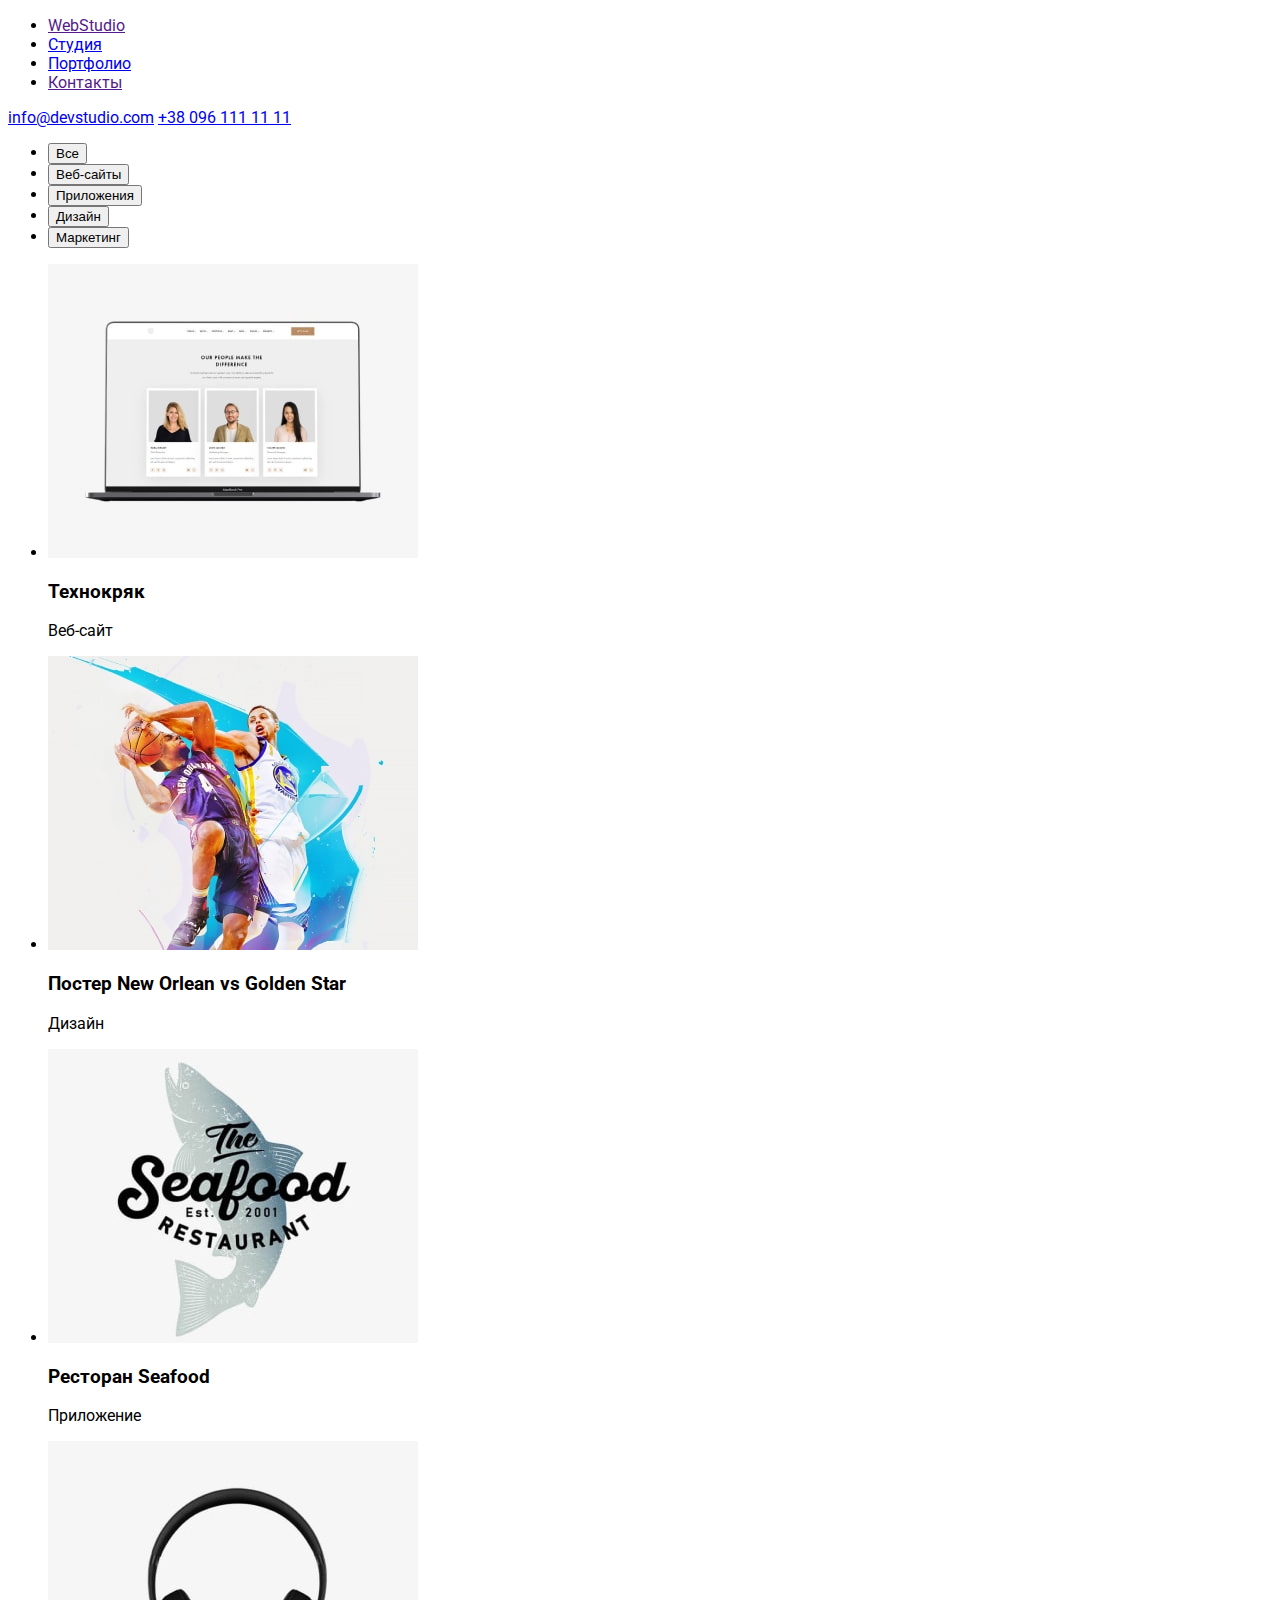
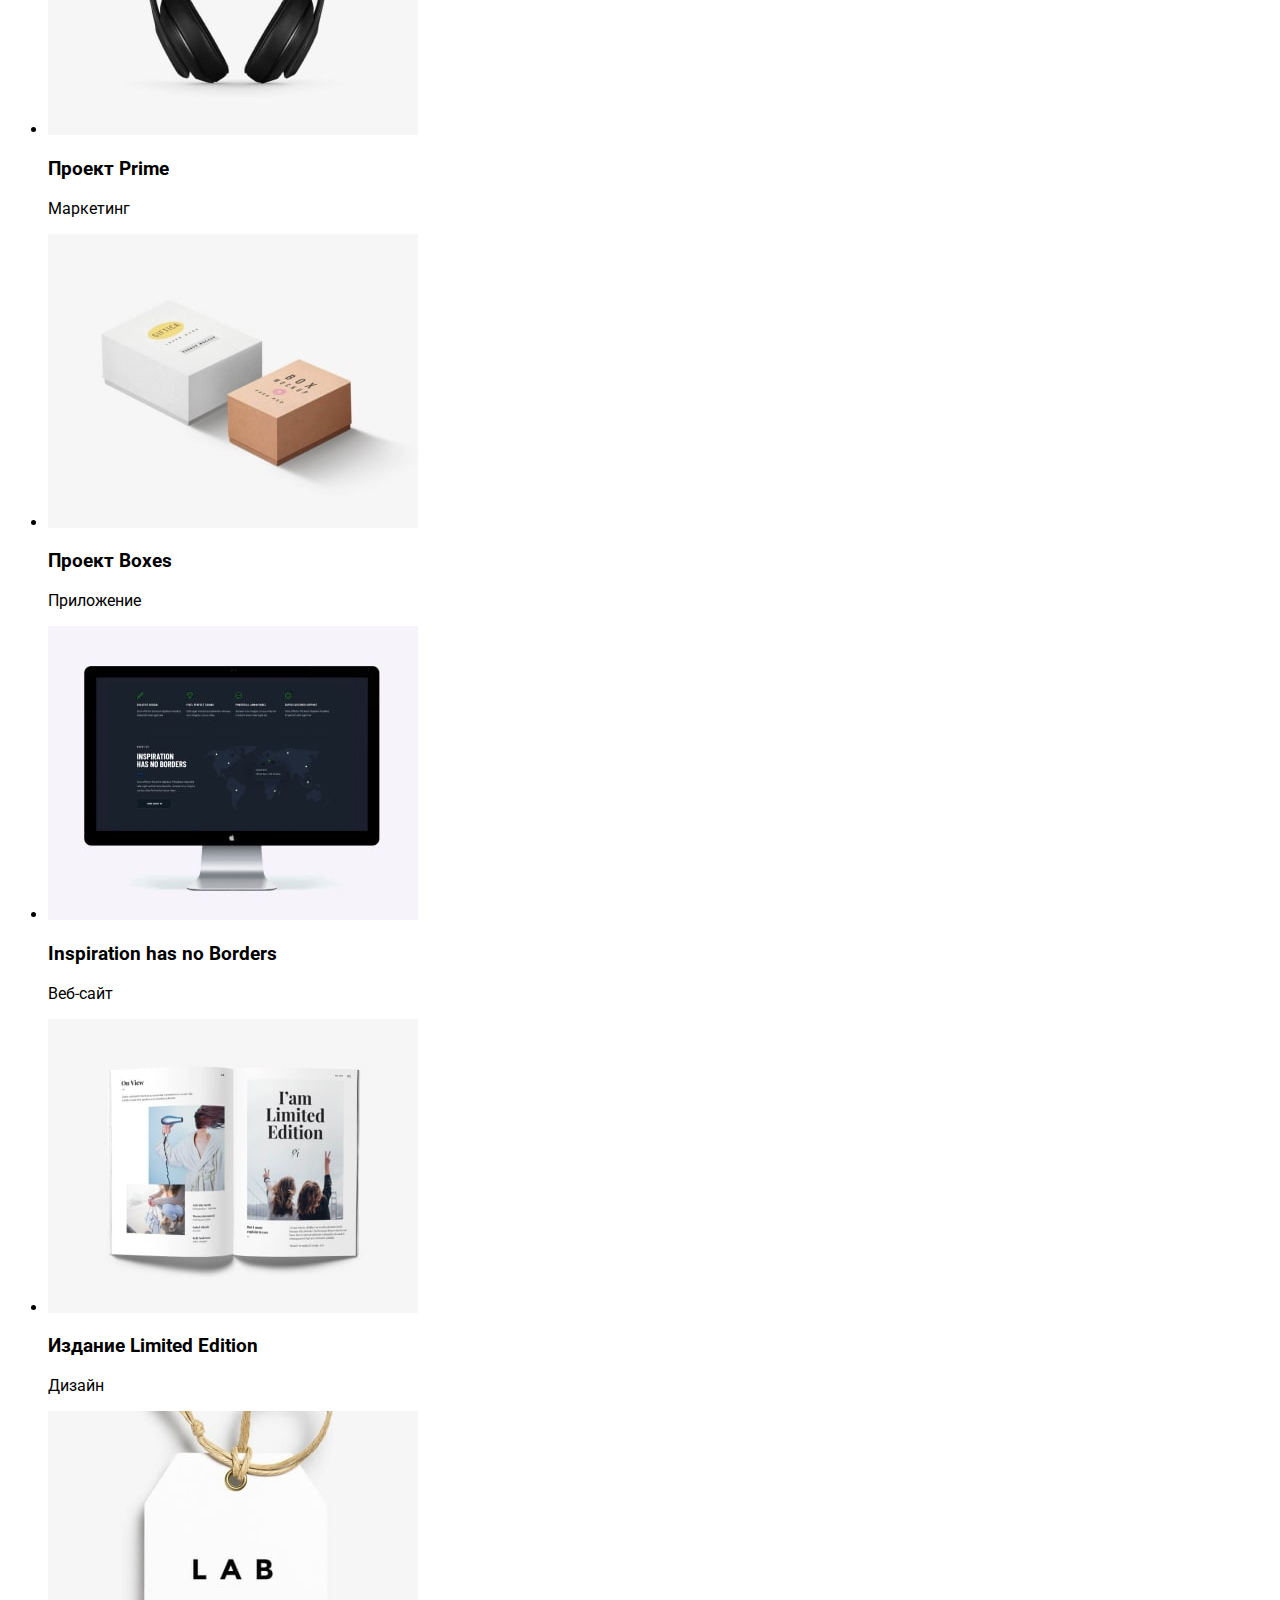
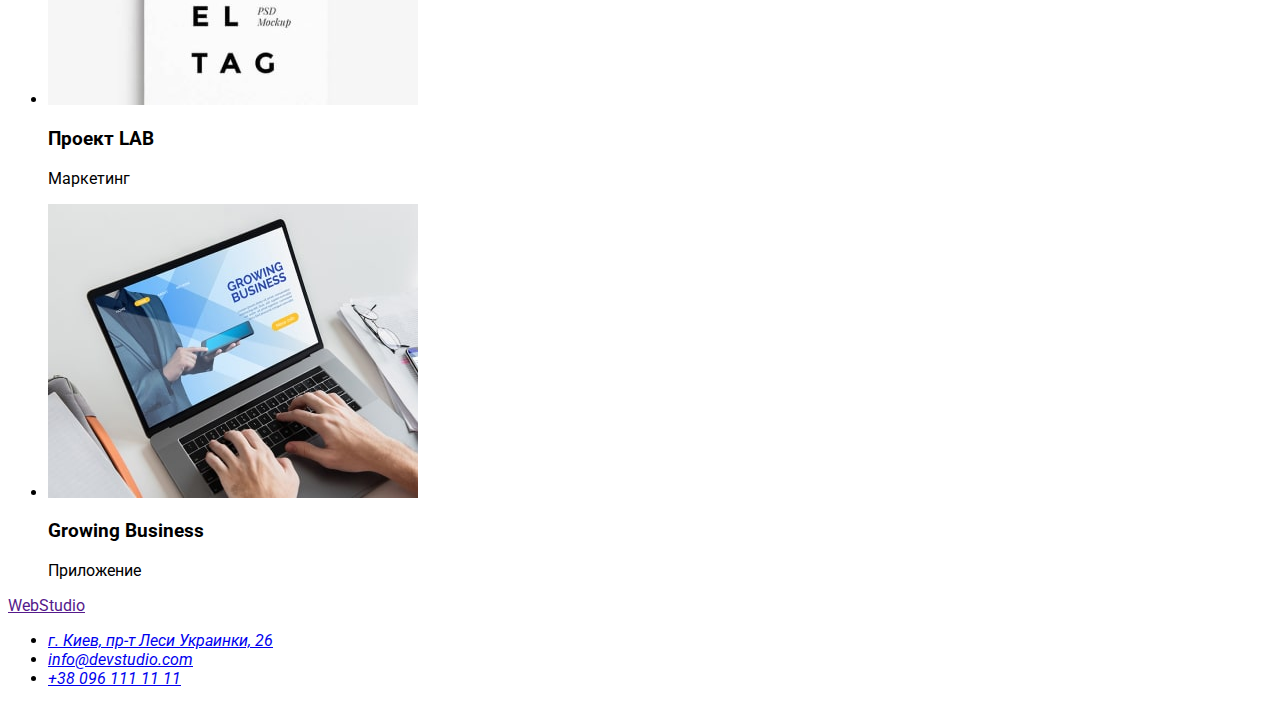
==== portfolio.html @ f27318af "Друга домашка" ====
<!DOCTYPE html>
<html lang="ru">
<head>
    <meta charset="UTF-8">
    <meta http-equiv="X-UA-Compatible" content="IE=edge">
    <meta name="viewport" content="width=device-width, initial-scale=1.0">
    <link rel="preconnect" href="https://fonts.googleapis.com">
    <link rel="preconnect" href="https://fonts.gstatic.com" crossorigin>
    <link
        href="https://fonts.googleapis.com/css2?family=Montserrat:wght@400;700&family=Roboto:wght@400;500;700;900&display=swap"
        rel="stylesheet">
    <title>Portfolio</title>
    <link rel="stylesheet" href="./css/style.css">
</head>
<body>
    <!--Шапка сайта-->
    <header class="header">
        <nav class="header-nav">
            <ul class="header-list">
                <li class="header-item"><a href="" lang="en" class="header-link">WebStudio</a></li>
                <li class="header-item"><a href="./index.html" class="header-link">Студия</a></li>
                <li class="header-item"><a href="./portfolio.html" class="header-link">Портфолио</a></li>
                <li class="header-item"><a href="" class="header-link">Контакты</a></li>
            </ul>
        </nav>
        <a class="header-mail" href="mailto:info@devstudio.com">info@devstudio.com</a>
        <a class="header-tel" href="tel:+380961111111">+38 096 111 11 11</a>
    </header>
    <main>
        <section>
            <ul>
                <li>
                    <button type="button">Все</button>
                </li>
                <li>
                    <button type="button">Веб-сайты</button>
                </li>
                <li>
                    <button type="button">Приложения</button>
                </li>
                <li>
                    <button type="button">Дизайн</button>
                </li>
                <li>
                    <button type="button">Маркетинг</button>
                </li>
            </ul>
        </section>
        <section>
            <ul>
                <li>
                    <img src="./images/img8.jpg" alt="" width="370px" height="294px">
                    <h3>Технокряк</h3>
                    <p>Веб-сайт</p>
                </li>
                <li>
                    <img src="./images/img9.jpg" alt="" width="370px" height="294px">
                    <h3>Постер New Orlean vs Golden Star</h3>
                    <p>Дизайн</p>
                </li>
                <li>
                    <img src="./images/img10.jpg" alt="" width="370px" height="294px">
                    <h3>Ресторан Seafood</h3>
                    <p>Приложение</p>
                </li>
                <li>
                    <img src="./images/img11.jpg" alt="" width="370px" height="294px">
                    <h3>Проект Prime</h3>
                    <p>Маркетинг</p>
                </li>
                <li>
                    <img src="./images/img13.jpg" alt="" width="370px" height="294px">
                    <h3>Проект Boxes</h3>
                    <p>Приложение</p>
                </li>
                <li>
                    <img src="./images/img14.jpg" alt="" width="370px" height="294px">
                    <h3>Inspiration has no Borders</h3>
                    <p>Веб-сайт</p>
                </li>
                <li>
                    <img src="./images/img15.jpg" alt="" width="370px" height="294px">
                    <h3>Издание Limited Edition</h3>
                    <p>Дизайн</p>
                </li>
                <li>
                    <img src="./images/img16.jpg" alt="" width="370px" height="294px">
                    <h3>Проект LAB</h3>
                    <p>Маркетинг</p>
                </li>
                <li>
                    <img src="./images/img17.jpg" alt="" width="370px" height="294px">
                    <h3>Growing Business</h3>
                    <p>Приложение</p>
                </li>
            </ul>
        </section>

    </main>
    


    <footer>
        <a href="" lang="en">WebStudio</a>
        <address>
            <ul>
                <li><a href="https://goo.gl/maps/RggWu3k9mETqc1mK9" target="_blank" rel="noopener nofollow noreferrer">г.
                        Киев, пр-т Леси Украинки, 26</a></li>
                <li><a href="mailto:info@devstudio.com">info@devstudio.com</a></li>
                <li><a href="tel:+380961111111">+38 096 111 11 11</a></li>
            </ul>
        </address>
    </footer>
</body>
</html>
---- css/style.css ----
body {
    font-family: 'Roboto',
    sans-serif;
}
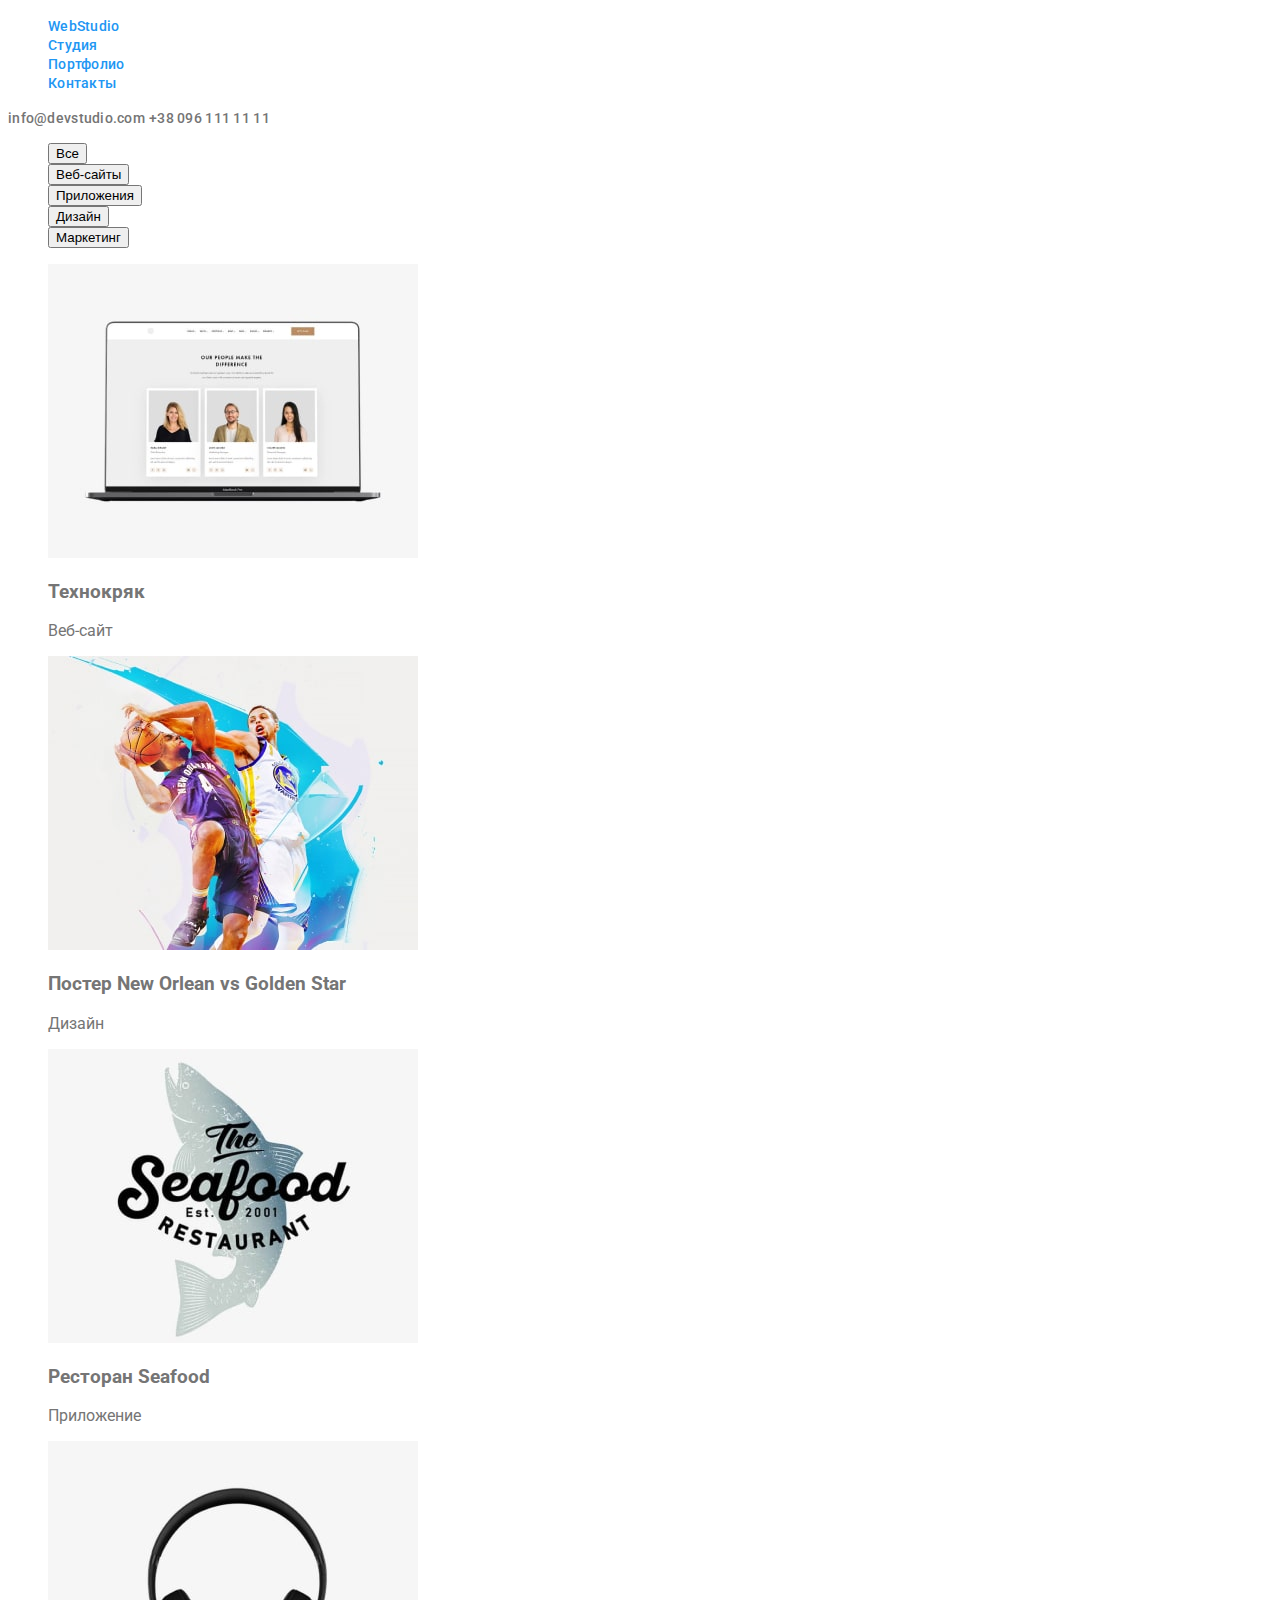
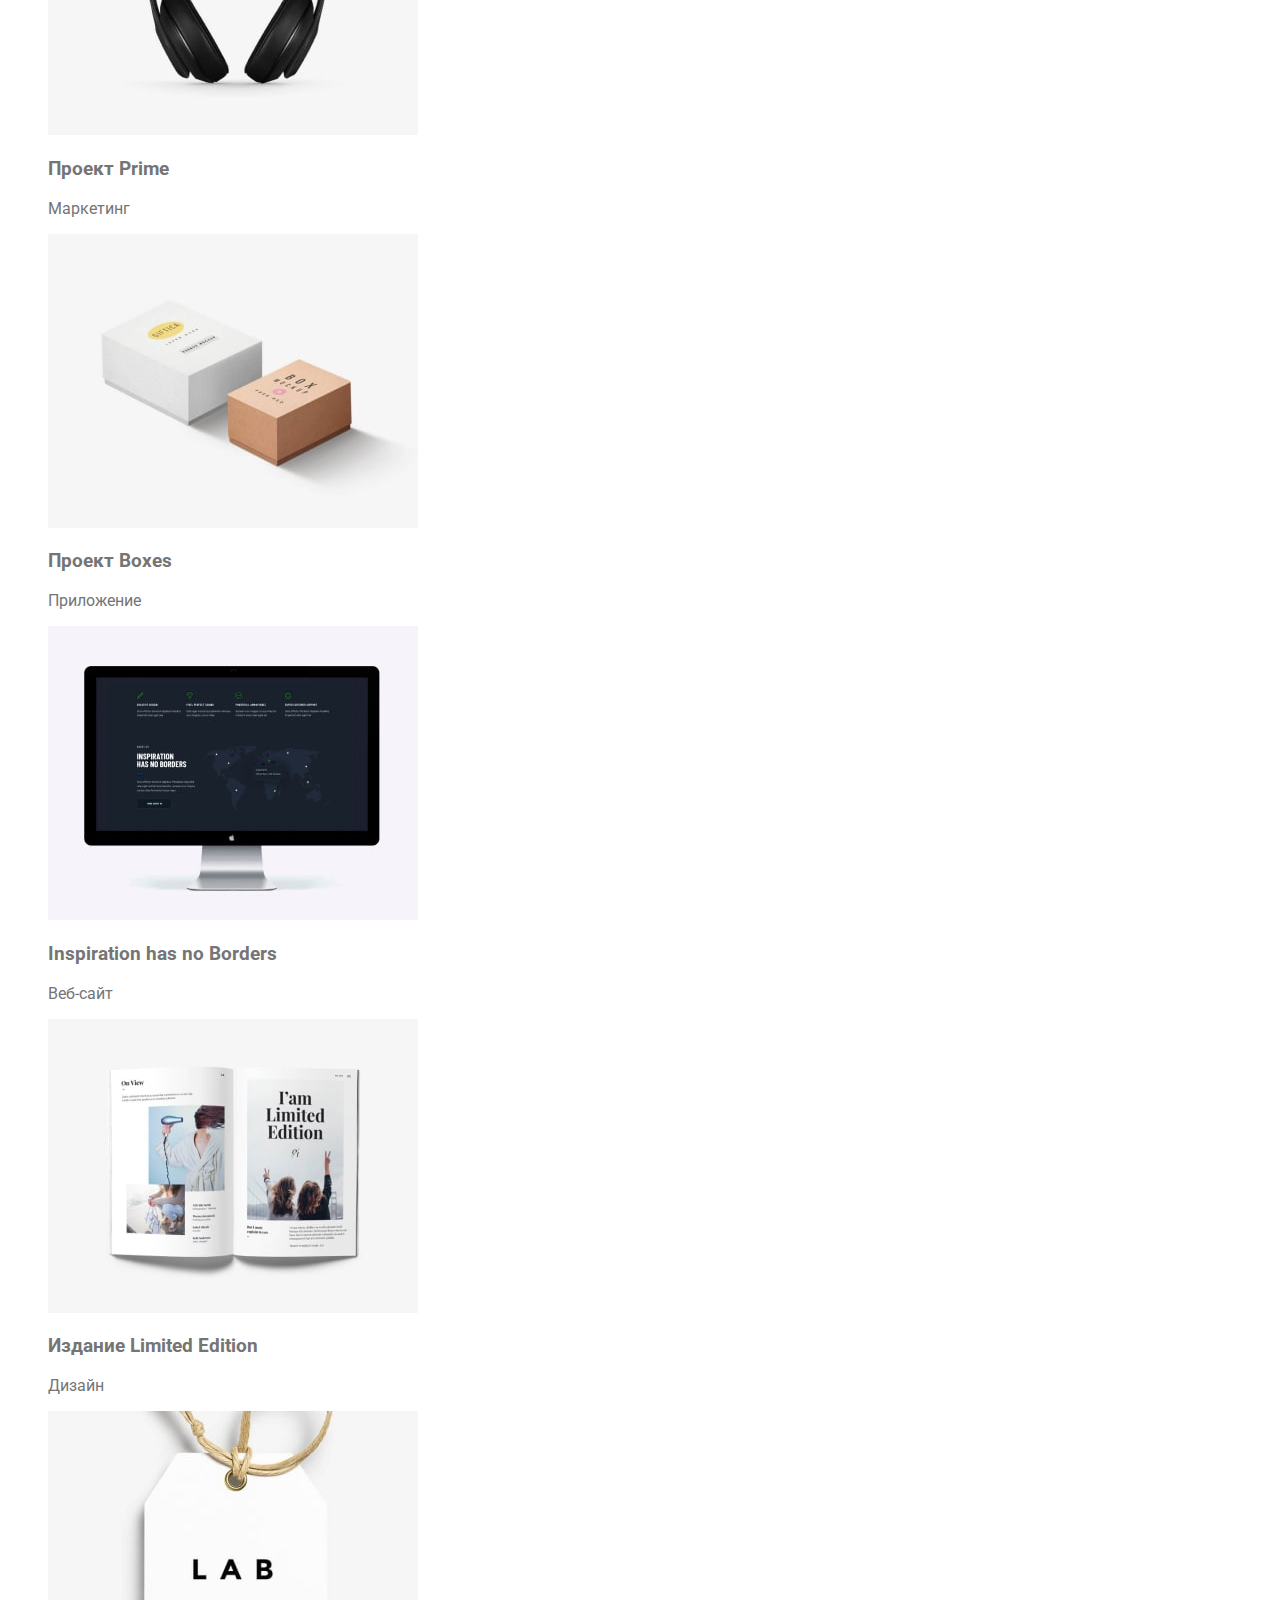
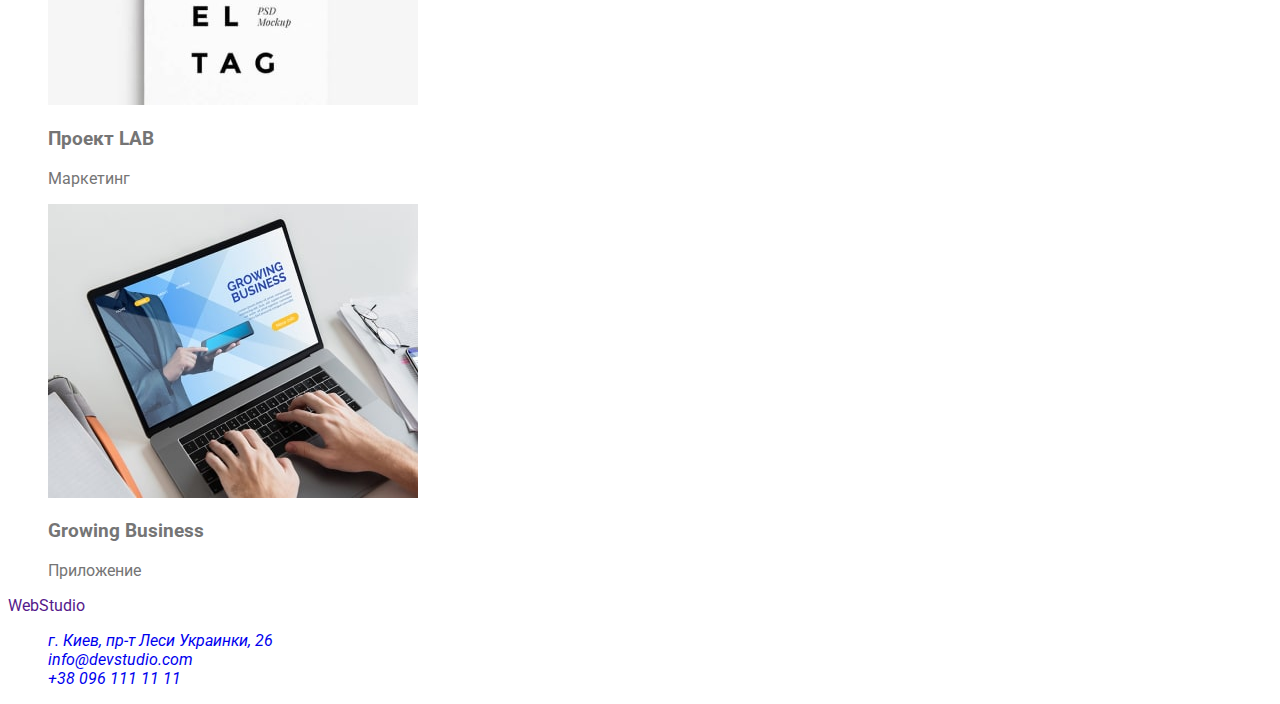
==== commit 2d83a2c0: "Почав css" ====
--- a/portfolio.html
+++ b/portfolio.html
@@ -6,8 +6,7 @@
     <meta name="viewport" content="width=device-width, initial-scale=1.0">
     <link rel="preconnect" href="https://fonts.googleapis.com">
     <link rel="preconnect" href="https://fonts.gstatic.com" crossorigin>
-    <link
-        href="https://fonts.googleapis.com/css2?family=Montserrat:wght@400;700&family=Roboto:wght@400;500;700;900&display=swap"
+    <link href="https://fonts.googleapis.com/css2?family=Raleway:wght@700&family=Roboto:wght@400;500;700;900&display=swap"
         rel="stylesheet">
     <title>Portfolio</title>
     <link rel="stylesheet" href="./css/style.css">
@@ -17,97 +16,94 @@
     <header class="header">
         <nav class="header-nav">
             <ul class="header-list">
-                <li class="header-item"><a href="" lang="en" class="header-link">WebStudio</a></li>
-                <li class="header-item"><a href="./index.html" class="header-link">Студия</a></li>
-                <li class="header-item"><a href="./portfolio.html" class="header-link">Портфолио</a></li>
-                <li class="header-item"><a href="" class="header-link">Контакты</a></li>
+                <li class="header-item"><a href="" lang="en" class="header-link link">WebStudio</a></li>
+                <li class="header-item"><a href="./index.html" class="header-link link">Студия</a></li>
+                <li class="header-item"><a href="./portfolio.html" class="header-link link">Портфолио</a></li>
+                <li class="header-item"><a href="" class="header-link link">Контакты</a></li>
             </ul>
         </nav>
-        <a class="header-mail" href="mailto:info@devstudio.com">info@devstudio.com</a>
-        <a class="header-tel" href="tel:+380961111111">+38 096 111 11 11</a>
+        <a class="header-mail link" href="mailto:info@devstudio.com">info@devstudio.com</a>
+        <a class="header-tel link" href="tel:+380961111111">+38 096 111 11 11</a>
     </header>
+    <!-- Основа -->
     <main>
-        <section>
-            <ul>
-                <li>
+        <section class="example">
+            <ul class="example-search">
+                <li class="example-btn">
                     <button type="button">Все</button>
                 </li>
-                <li>
+                <li class="example-btn">
                     <button type="button">Веб-сайты</button>
                 </li>
-                <li>
+                <li class="example-btn">
                     <button type="button">Приложения</button>
                 </li>
-                <li>
+                <li class="example-btn">
                     <button type="button">Дизайн</button>
                 </li>
-                <li>
+                <li class="example-btn">
                     <button type="button">Маркетинг</button>
+                </li class="example-btn">
+            </ul>
+            <ul class="example-list">
+                <li class="example-galery">
+                    <img src="./images/img8.jpg" alt="Ноутбук" width="370px" height="294px">
+                    <h3 class="example-title">Технокряк</h3>
+                    <p class="example-text">Веб-сайт</p>
+                </li>
+                <li class="example-gallery">
+                    <img src="./images/img9.jpg" alt="Постер" width="370px" height="294px">
+                    <h3 class="example-title">Постер New Orlean vs Golden Star</h3>
+                    <p class="example-text">Дизайн</p>
+                </li>
+                <li class="example-galery">
+                    <img src="./images/img10.jpg" alt="Ресторан" width="370px" height="294px">
+                    <h3 class="example-title">Ресторан Seafood</h3>
+                    <p class="example-text">Приложение</p>
+                </li>
+                <li class="example-galery">
+                    <img src="./images/img11.jpg" alt="Наушники" width="370px" height="294px">
+                    <h3 class="example-title">Проект Prime</h3>
+                    <p class="example-text">Маркетинг</p>
+                </li>
+                <li class="example-galery">
+                    <img src="./images/img13.jpg" alt="Коробки" width="370px" height="294px">
+                    <h3 class="example-title">Проект Boxes</h3>
+                    <p class="example-text">Приложение</p>
+                </li>
+                <li class="example-galery">
+                    <img src="./images/img14.jpg" alt=Монитор" width="370px" height="294px">
+                    <h3 class="example-title">Inspiration has no Borders</h3>
+                    <p class="example-text">Веб-сайт</p>
+                </li>
+                <li class="example-galery">
+                    <img src="./images/img15.jpg" alt="Книга" width="370px" height="294px">
+                    <h3 class="example-title">Издание Limited Edition</h3>
+                    <p class="example-text">Дизайн</p>
+                </li>
+                <li class="example-galery">
+                    <img src="./images/img16.jpg" alt="Бирка" width="370px" height="294px">
+                    <h3 class="example-title">Проект LAB</h3>
+                    <p class="example-text">Маркетинг</p>
+                </li>
+                <li class="example-galery">
+                    <img src="./images/img17.jpg" alt="Ноутбук" width="370px" height="294px">
+                    <h3 class="example-title">Growing Business</h3>
+                    <p class="example-text">Приложение</p>
                 </li>
             </ul>
         </section>
-        <section>
-            <ul>
-                <li>
-                    <img src="./images/img8.jpg" alt="" width="370px" height="294px">
-                    <h3>Технокряк</h3>
-                    <p>Веб-сайт</p>
-                </li>
-                <li>
-                    <img src="./images/img9.jpg" alt="" width="370px" height="294px">
-                    <h3>Постер New Orlean vs Golden Star</h3>
-                    <p>Дизайн</p>
-                </li>
-                <li>
-                    <img src="./images/img10.jpg" alt="" width="370px" height="294px">
-                    <h3>Ресторан Seafood</h3>
-                    <p>Приложение</p>
-                </li>
-                <li>
-                    <img src="./images/img11.jpg" alt="" width="370px" height="294px">
-                    <h3>Проект Prime</h3>
-                    <p>Маркетинг</p>
-                </li>
-                <li>
-                    <img src="./images/img13.jpg" alt="" width="370px" height="294px">
-                    <h3>Проект Boxes</h3>
-                    <p>Приложение</p>
-                </li>
-                <li>
-                    <img src="./images/img14.jpg" alt="" width="370px" height="294px">
-                    <h3>Inspiration has no Borders</h3>
-                    <p>Веб-сайт</p>
-                </li>
-                <li>
-                    <img src="./images/img15.jpg" alt="" width="370px" height="294px">
-                    <h3>Издание Limited Edition</h3>
-                    <p>Дизайн</p>
-                </li>
-                <li>
-                    <img src="./images/img16.jpg" alt="" width="370px" height="294px">
-                    <h3>Проект LAB</h3>
-                    <p>Маркетинг</p>
-                </li>
-                <li>
-                    <img src="./images/img17.jpg" alt="" width="370px" height="294px">
-                    <h3>Growing Business</h3>
-                    <p>Приложение</p>
-                </li>
-            </ul>
-        </section>
-
     </main>
-    
-
-
-    <footer>
-        <a href="" lang="en">WebStudio</a>
-        <address>
-            <ul>
-                <li><a href="https://goo.gl/maps/RggWu3k9mETqc1mK9" target="_blank" rel="noopener nofollow noreferrer">г.
+    <!-- Футер -->
+    <footer class="footer">
+        <a href="" lang="en" class="link">WebStudio</a>
+        <address class="footer-adress">
+            <ul class="footer-list">
+                <li><a class="footer-street link" href="https://goo.gl/maps/RggWu3k9mETqc1mK9" target="_blank"
+                        rel="noopener nofollow noreferrer">г.
                         Киев, пр-т Леси Украинки, 26</a></li>
-                <li><a href="mailto:info@devstudio.com">info@devstudio.com</a></li>
-                <li><a href="tel:+380961111111">+38 096 111 11 11</a></li>
+                <li><a class="footer-mail link" href="mailto:info@devstudio.com">info@devstudio.com</a></li>
+                <li><a class="footer-tel link" href="tel:+380961111111">+38 096 111 11 11</a></li>
             </ul>
         </address>
     </footer>
--- a/css/style.css
+++ b/css/style.css
@@ -1,4 +1,69 @@
 body {
-    font-family: 'Roboto',
-    sans-serif;
+    font-family: 'Roboto', 'Raleway', sans-serif;
+    font-style: normal;
+    color: #757575;
+}
+.link {
+    text-decoration: none;
+}
+/* Хедер */
+.header-list, .description-list, .about-list, .team-list, .footer-list, .example-search, .example-list {
+    list-style-type: none;
+}
+.header-link {
+    font-weight: 500;
+    font-size: 14px;
+    line-height: 1.14;
+    letter-spacing: 0.02em;
+    color: #212121;  
+}
+.header-item, .header-link, .header-mail,
+.header-tel:hover, .header-mail, .header-tel,.header-mail,
+.header-tel:focus {
+    color: #2196F3;
+}
+.header-mail, .header-tel {
+    font-weight: 500;
+    font-size: 14px;
+    line-height: 1.14;
+    letter-spacing: 0.02em;
+    color: #757575;
+   
+}
+
+.hero {
+ 
+    
+}
+.hero-title {
+    font-weight: 900;
+    font-size: 44px;
+    line-height: 1.36;
+    text-align: center;
+    letter-spacing: 0.06em;
+    text-transform: uppercase;
+    color: #FFFFFF;
+    background: #2F303A;
+}
+.description-title {
+    font-weight: 700;
+    font-size: 14px;
+    line-height: 1.14;
+    letter-spacing: 0.03em;
+    text-transform: uppercase;
+    color: #212121;
+}
+.description-text {
+    font-weight: 400;
+    font-size: 14px;
+    line-height: 1.71;
+    letter-spacing: 0.03em;
+}
+.about-title {
+    font-weight: 700;
+    font-size: 36px;
+    line-height: 1.16;
+    text-align: center;
+    letter-spacing: 0.03em;
+    color: #212121;
 }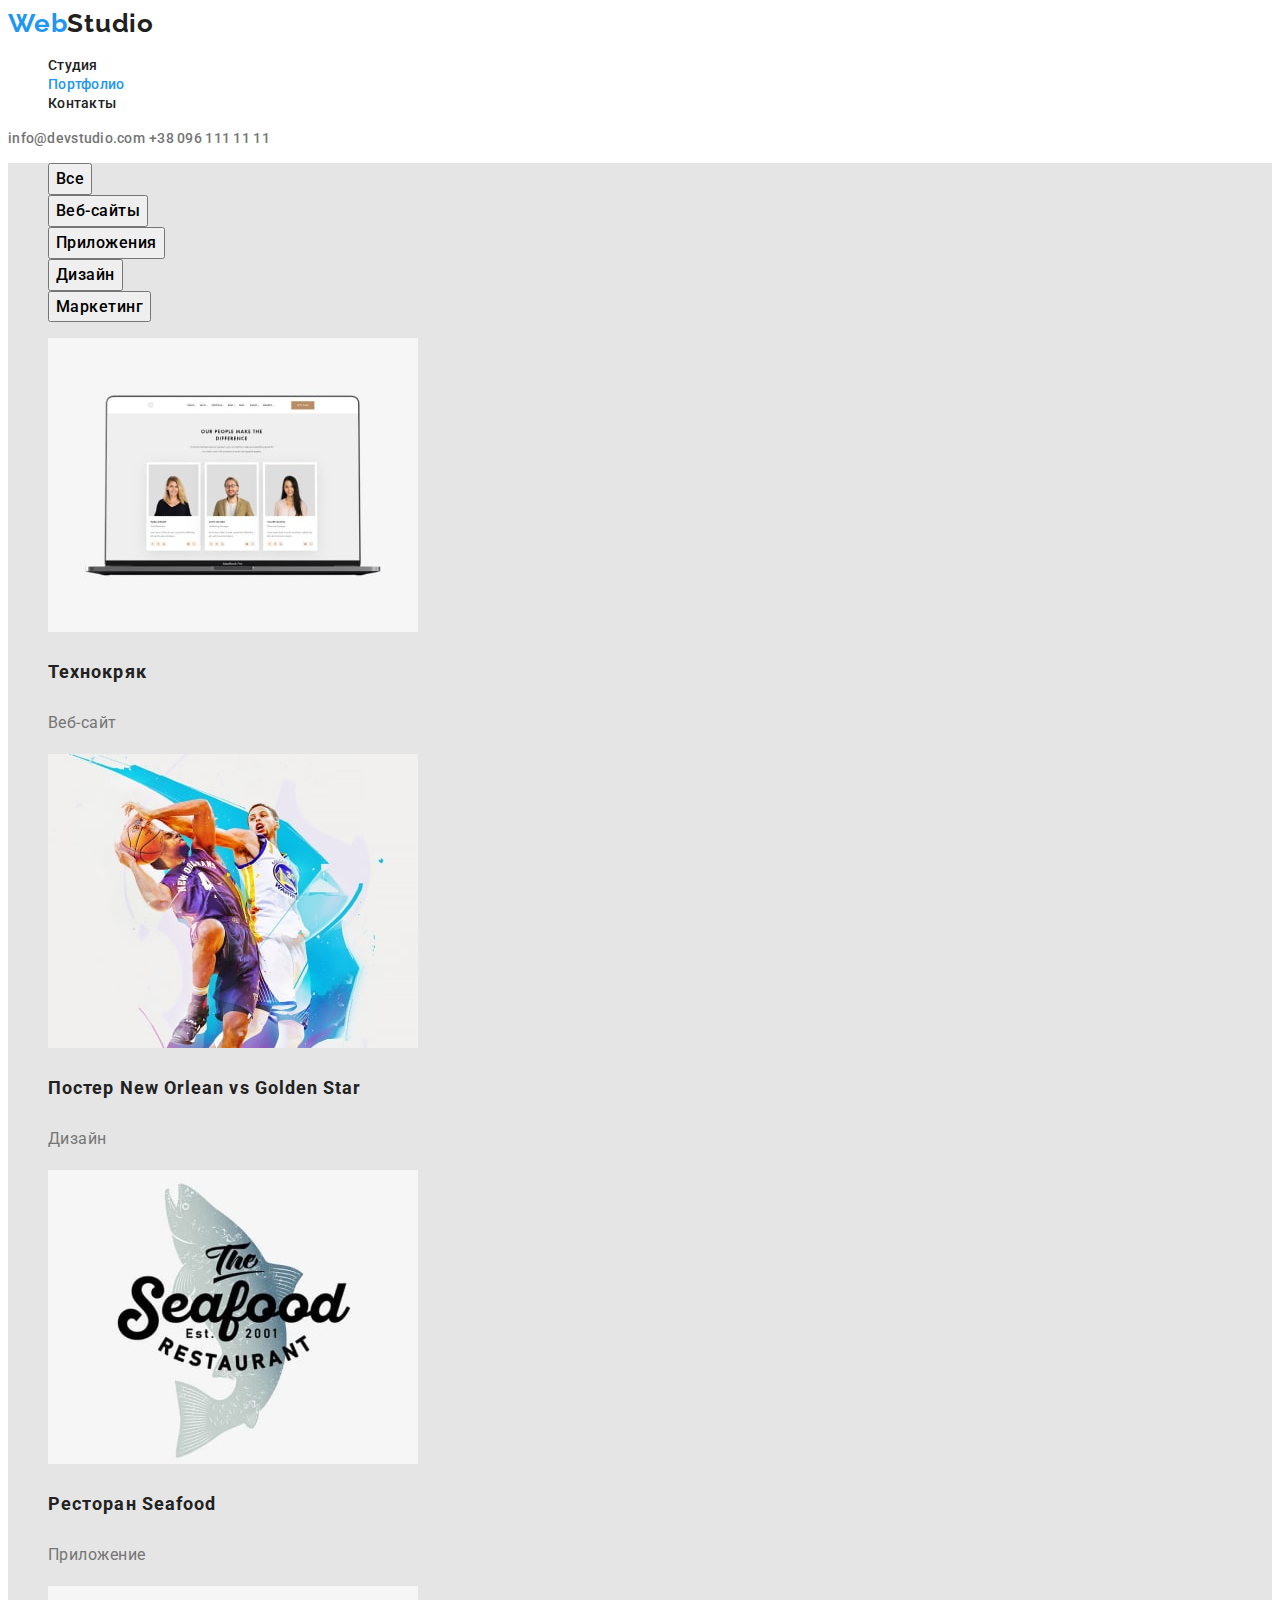
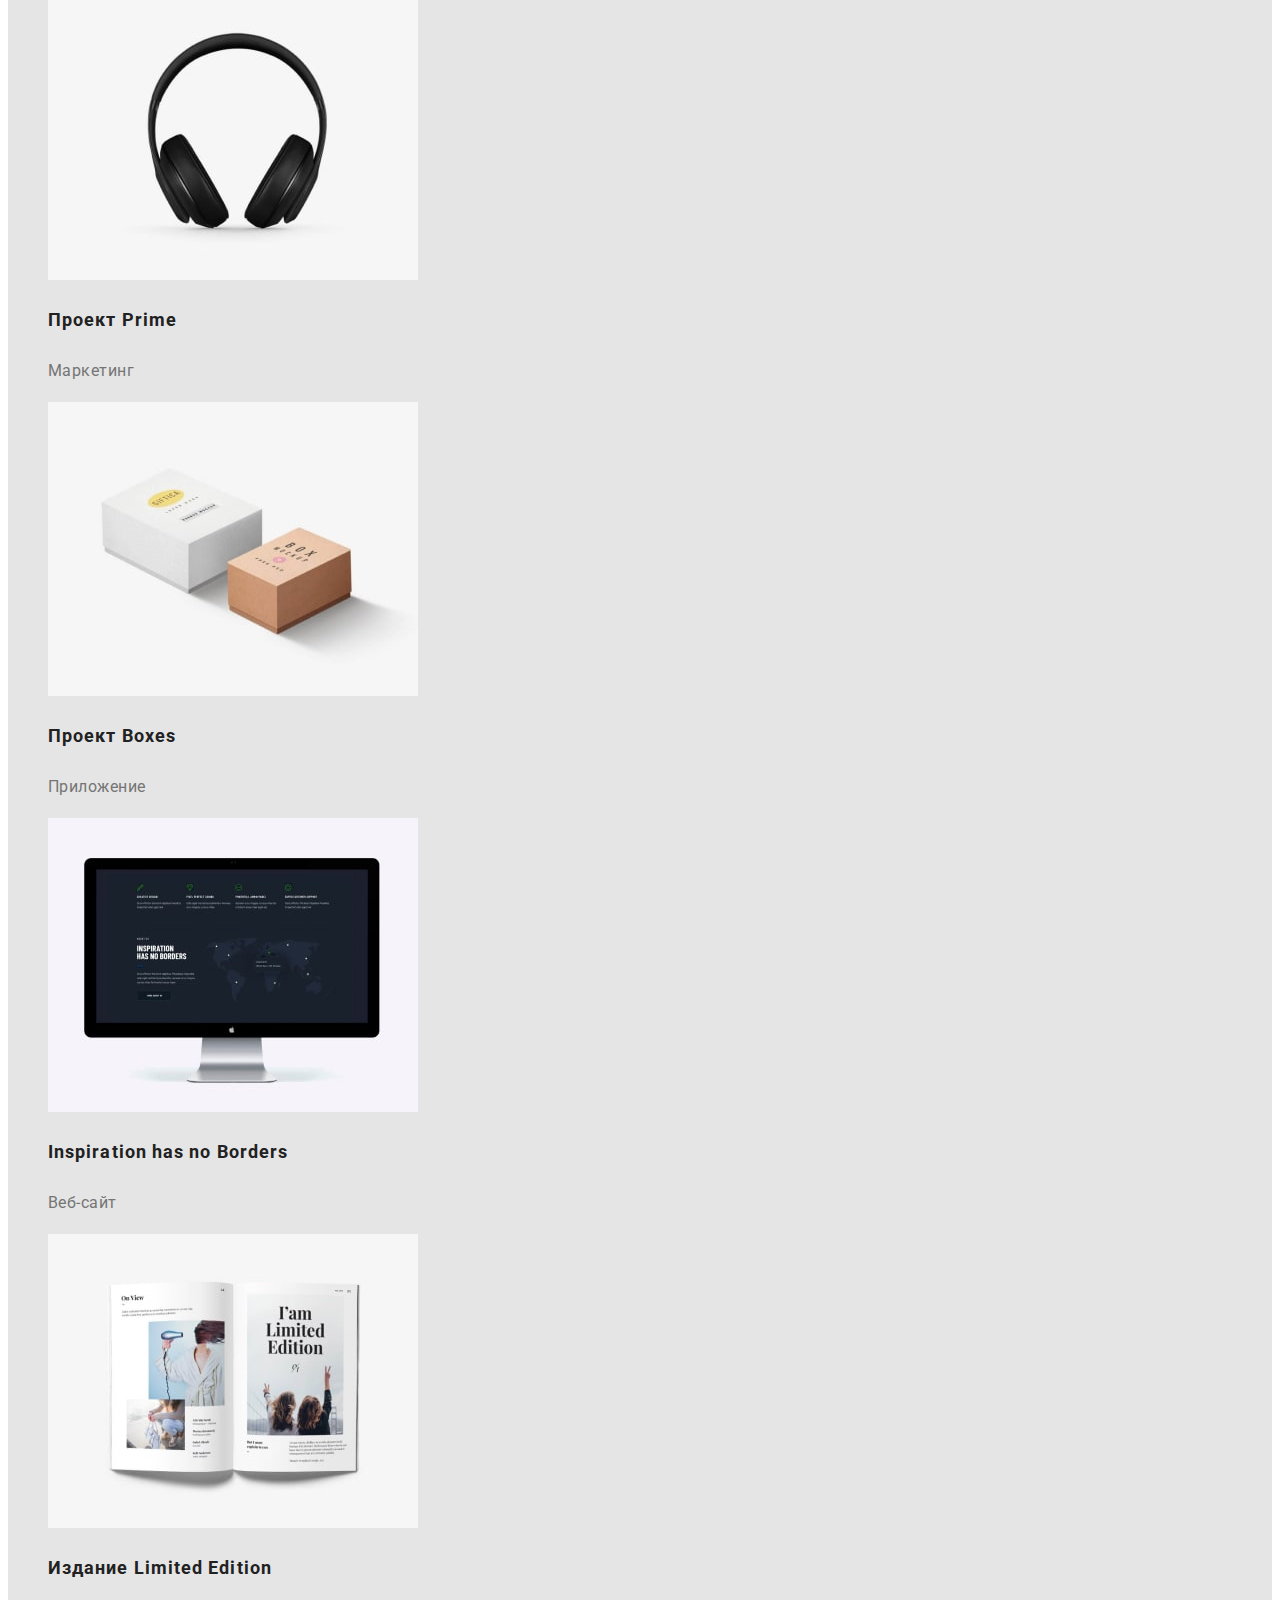
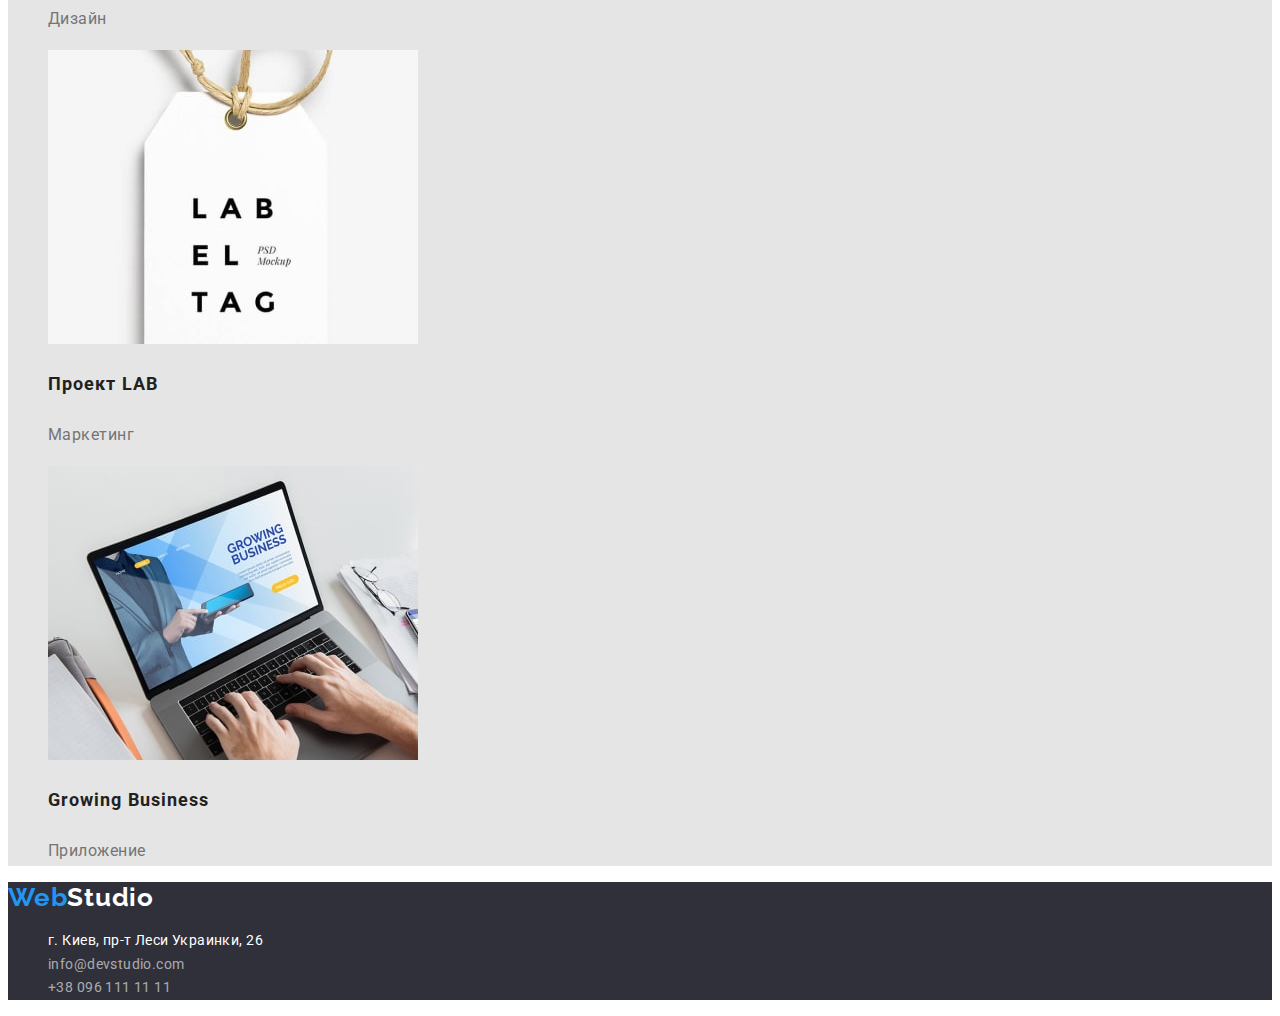
==== commit d588aebf: "Homework Done" ====
--- a/portfolio.html
+++ b/portfolio.html
@@ -14,11 +14,11 @@
 <body>
     <!--Шапка сайта-->
     <header class="header">
+        <a href="index.html" lang="en" class="header-first">Web<span class="header-second">Studio</span></a>
         <nav class="header-nav">
             <ul class="header-list">
-                <li class="header-item"><a href="" lang="en" class="header-link link">WebStudio</a></li>
                 <li class="header-item"><a href="./index.html" class="header-link link">Студия</a></li>
-                <li class="header-item"><a href="./portfolio.html" class="header-link link">Портфолио</a></li>
+                <li class="header-item"><a href="./portfolio.html" class="header-link link current">Портфолио</a></li>
                 <li class="header-item"><a href="" class="header-link link">Контакты</a></li>
             </ul>
         </nav>
@@ -30,20 +30,20 @@
         <section class="example">
             <ul class="example-search">
                 <li class="example-btn">
-                    <button type="button">Все</button>
+                    <button type="button" class="btn">Все</button>
                 </li>
                 <li class="example-btn">
-                    <button type="button">Веб-сайты</button>
+                    <button type="button" class="btn">Веб-сайты</button>
                 </li>
                 <li class="example-btn">
-                    <button type="button">Приложения</button>
+                    <button type="button" class="btn">Приложения</button>
                 </li>
                 <li class="example-btn">
-                    <button type="button">Дизайн</button>
+                    <button type="button" class="btn">Дизайн</button>
                 </li>
                 <li class="example-btn">
-                    <button type="button">Маркетинг</button>
-                </li class="example-btn">
+                    <button type="button" class="btn">Маркетинг</button>
+                </li>
             </ul>
             <ul class="example-list">
                 <li class="example-galery">
@@ -96,7 +96,7 @@
     </main>
     <!-- Футер -->
     <footer class="footer">
-        <a href="" lang="en" class="link">WebStudio</a>
+        <a href="index.html" lang="en" class="link footer-logo-first">Web<span class="footer-logo-second">Studio</span></a>
         <address class="footer-adress">
             <ul class="footer-list">
                 <li><a class="footer-street link" href="https://goo.gl/maps/RggWu3k9mETqc1mK9" target="_blank"
--- a/css/style.css
+++ b/css/style.css
@@ -1,14 +1,34 @@
+:root {
+    --all-title: #212121;
+    --btn-color:#FFFFFF;
+    --btn-background:#2196F3;
+
+}
+
 body {
     font-family: 'Roboto', 'Raleway', sans-serif;
     font-style: normal;
     color: #757575;
 }
-.link {
+
+.link, .header-first {
     text-decoration: none;
 }
 /* Хедер */
 .header-list, .description-list, .about-list, .team-list, .footer-list, .example-search, .example-list {
     list-style-type: none;
+}
+.header-first, .footer-logo-first {
+    font-family: 'Raleway';
+    font-style: normal;
+    font-weight: 700;
+    font-size: 26px;
+    line-height: 1.19;
+    letter-spacing: 0.03em;
+    color: #2196F3;
+}
+.header-second {
+    color: #212121;
 }
 .header-link {
     font-weight: 500;
@@ -17,9 +37,19 @@
     letter-spacing: 0.02em;
     color: #212121;  
 }
-.header-item, .header-link, .header-mail,
-.header-tel:hover, .header-mail, .header-tel,.header-mail,
-.header-tel:focus {
+.header-link.current {
+    color: var(--btn-background);
+}
+.header-link:hover, 
+.header-link:focus,
+.header-mail:hover,
+.header-mail:focus,
+.header-tel:hover,
+.header-tel:focus,
+.footer-mail:hover,
+.footer-mail:focus,
+.footer-tel:hover,
+.footer-tel:focus {
     color: #2196F3;
 }
 .header-mail, .header-tel {
@@ -28,12 +58,9 @@
     line-height: 1.14;
     letter-spacing: 0.02em;
     color: #757575;
-   
 }
-
 .hero {
- 
-    
+    background: #2F303A;
 }
 .hero-title {
     font-weight: 900;
@@ -45,13 +72,25 @@
     color: #FFFFFF;
     background: #2F303A;
 }
+.hero-btn {
+    font-family: inherit;
+    font-weight: 700;
+    font-size: 16px;
+    line-height: 1.87;
+    display: flex;
+    align-items: center;
+    text-align: center;
+    letter-spacing: 0.06em;
+    cursor: pointer;
+    
+}
 .description-title {
     font-weight: 700;
     font-size: 14px;
     line-height: 1.14;
     letter-spacing: 0.03em;
     text-transform: uppercase;
-    color: #212121;
+    color: var(--description-title);
 }
 .description-text {
     font-weight: 400;
@@ -59,11 +98,98 @@
     line-height: 1.71;
     letter-spacing: 0.03em;
 }
-.about-title {
+.about-title, .team-title {
     font-weight: 700;
     font-size: 36px;
     line-height: 1.16;
     text-align: center;
     letter-spacing: 0.03em;
-    color: #212121;
-}+    color: var(--all-title);
+}
+.team {
+    position: absolute;
+    width: 1600px;
+    height: 648px;
+    left: 0px;
+    top: 1449px;
+    background: #F5F4FA;
+}
+.team-people {
+    background-color: #FFFFFF;
+}
+.team-name {
+    font-weight: 500;
+    font-size: 16px;
+    line-height: 1.18px;
+    text-align: center;
+    letter-spacing: 0.03em;
+    color: var(--all-title);
+}
+.team-position {
+    font-weight: 400;
+    font-size: 16px;
+    line-height: 1.18;
+    text-align: center;
+    letter-spacing: 0.03em;
+}
+/* Portfolio */
+.example {
+    background: #E5E5E5;
+}
+.example-title {
+    font-weight: 700;
+    font-size: 18px;
+    line-height: 2;
+    letter-spacing: 0.06em;
+    color: var(--all-title);
+}
+.example-text {
+    font-weight: 400;
+    font-size: 16px;
+    line-height: 1.87;
+    letter-spacing: 0.03em;
+    font-family: inherit;
+}
+.btn {
+    font-family: 'Roboto';
+    font-style: normal;
+    font-weight: 500;
+    font-size: 16px;
+    line-height: 1.62;
+    letter-spacing: 0.03em;
+    cursor: pointer;
+}
+.btn .hero-btn {
+    color: var(--all-title);
+    background-color:var(--btn-color);
+}
+.btn:hover, .btn:focus, .hero-btn:hover, .hero-btn:focus {
+    color:var(--btn-color) ;
+    background-color: var(--btn-background);
+}
+
+/* Футер */
+.footer {
+    background-color: #2F303A;
+}
+.footer-logo-second {
+    color: #FFFFFF;
+}
+.footer-street {
+    font-weight: 400;
+    font-size: 14px;
+    line-height: 1.71;
+    letter-spacing: 0.03em;
+    color: #FFFFFF;
+}
+.footer-mail, .footer-tel {
+    font-weight: 400;
+    font-size: 14px;
+    line-height: 1.71;
+    letter-spacing: 0.03em;
+    color: rgba(255, 255, 255, 0.6);
+}
+.footer-list {
+    font-style: normal;
+}
+
